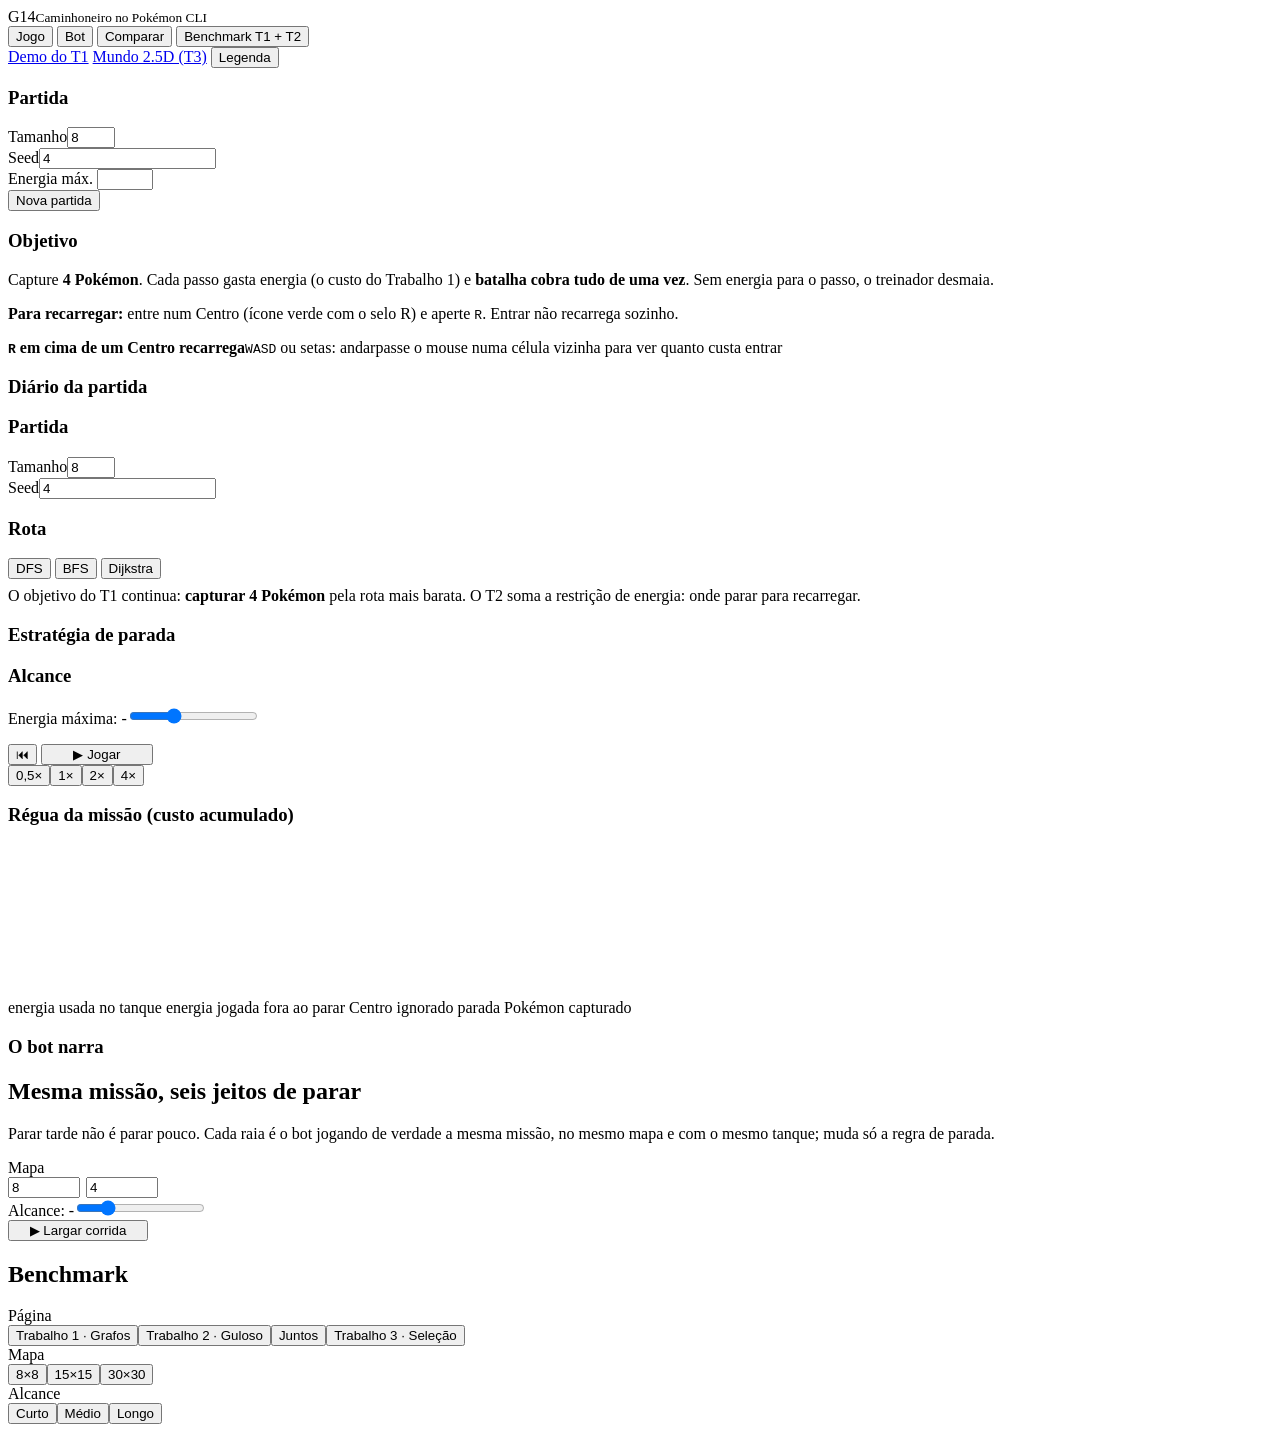
==== webdemo/static/index.html @ bac6c425 "Benchmark do T3 na interface, links para o Mundo 2.5D e rota dos graficos" ====
<!doctype html>
<html lang="pt-BR">
<head>
<meta charset="utf-8">
<meta name="viewport" content="width=device-width,initial-scale=1">
<title>G14 · Caminhoneiro no Pokémon CLI</title>
<link rel="icon" href="data:image/svg+xml,%3Csvg xmlns='http://www.w3.org/2000/svg' viewBox='0 0 32 32'%3E%3Ccircle cx='16' cy='16' r='14' fill='%2312b7a3'/%3E%3Ctext x='16' y='21' text-anchor='middle' font-size='14' font-weight='800' fill='%2304231f' font-family='monospace'%3EG%3C/text%3E%3C/svg%3E">
<link rel="stylesheet" href="/static/css/t2.css">
</head>
<body>

<header class="top">
  <div class="brand">G14<small>Caminhoneiro no Pokémon CLI</small></div>
  <nav class="tabs" id="tabs">
    <button class="tab-btn on" data-tab="jogo">Jogo</button>
    <button class="tab-btn" data-tab="bot">Bot</button>
    <button class="tab-btn" data-tab="comparar"><span class="dot"></span>Comparar</button>
    <button class="tab-btn" data-tab="bench">Benchmark <span class="wait">T1 + T2</span></button>
  </nav>
  <div class="spacer"></div>
  <a class="ghost" href="/t1" title="A demo do Trabalho 1, como era">Demo do T1</a>
  <a class="ghost" href="/mundo.html?size=12&seed=1" title="O jogo 2.5D do Trabalho 3">Mundo 2.5D (T3)</a>
  <button class="ghost" id="btn-legenda">Legenda</button>
</header>

<main>

<!-- ============ JOGO ============ -->
<section class="tab on" id="tab-jogo">
  <div class="cols">
    <div class="side left">
      <div class="panel">
        <h3>Partida</h3>
        <div class="field"><label for="j-size">Tamanho</label><input type="number" id="j-size" value="8" min="3" max="40"></div>
        <div class="field"><label for="j-seed">Seed</label><input type="number" id="j-seed" value="4" min="0"></div>
        <div class="field"><label for="j-energia">Energia máx. <small id="j-energia-dica"></small></label><input type="number" id="j-energia" min="1" max="300"></div>
        <div class="presets" id="j-presets"></div>
        <button class="btn primary block" id="j-novo">Nova partida</button>
      </div>
      <div class="panel">
        <h3>Objetivo</h3>
        <p>Capture <b style="color:var(--text)" data-meta>4 Pokémon</b>. Cada passo gasta energia (o custo do Trabalho 1) e <b style="color:var(--text)">batalha cobra tudo de uma vez</b>. Sem energia para o passo, o treinador desmaia.</p>
        <p><b style="color:var(--jade)">Para recarregar:</b> entre num Centro (ícone verde com o selo R) e aperte <kbd>R</kbd>. Entrar não recarrega sozinho.</p>
      </div>
    </div>
    <div class="stage">
      <div class="hud" id="j-hud"></div>
      <div class="mapslot"><div class="mapwrap" id="j-map"></div></div>
      <div class="hint"><span><b style="color:var(--jade)"><kbd>R</kbd> em cima de um Centro recarrega</b></span><span><kbd>W</kbd><kbd>A</kbd><kbd>S</kbd><kbd>D</kbd> ou setas: andar</span><span>passe o mouse numa célula vizinha para ver quanto custa entrar</span></div>
    </div>
    <div class="side right">
      <div class="panel"><h3>Diário da partida</h3><ul class="feed" id="j-feed"></ul></div>
    </div>
  </div>
</section>

<!-- ============ BOT ============ -->
<section class="tab" id="tab-bot">
  <div class="cols">
    <div class="side left">
      <div class="panel">
        <h3>Partida</h3>
        <div class="field"><label for="b-size">Tamanho</label><input type="number" id="b-size" value="8" min="3" max="40"></div>
        <div class="field"><label for="b-seed">Seed</label><input type="number" id="b-seed" value="4" min="0"></div>
      </div>
      <div class="panel">
        <h3>Rota</h3>
        <div class="seg" id="b-algo" style="width:100%">
          <button data-a="dfs" style="flex:1;text-align:center">DFS</button>
          <button data-a="bfs" style="flex:1;text-align:center">BFS</button>
          <button data-a="dijkstra" class="on" style="flex:1;text-align:center">Dijkstra</button>
        </div>
        <p style="margin-top:8px">O objetivo do T1 continua: <b style="color:var(--text)">capturar <span data-meta>4 Pokémon</span></b> pela rota mais barata. O T2 soma a restrição de energia: onde parar para recarregar.</p>
      </div>
      <div class="panel">
        <h3>Estratégia de parada</h3>
        <div class="seg col" id="b-estr"></div>
      </div>
      <div class="panel">
        <h3>Alcance</h3>
        <div class="field"><label for="b-alc">Energia máxima: <span id="b-alc-v">-</span></label><input type="range" id="b-alc" min="1" max="300" value="100"></div>
        <div class="presets" id="b-presets"></div>
        <p class="aviso-alcance" id="b-alc-aviso"></p>
      </div>
    </div>
    <div class="stage">
      <div class="hud" id="b-hud"></div>
      <div class="mapslot"><div class="mapwrap" id="b-map"></div></div>
      <div class="transport">
        <button class="btn" id="b-reset" title="Reiniciar">⏮</button>
        <button class="btn primary" id="b-play" style="min-width:112px">▶ Jogar</button>
        <div class="seg" id="b-speed" style="margin-left:auto"><button data-s="0.5">0,5×</button><button data-s="1" class="on">1×</button><button data-s="2">2×</button><button data-s="4">4×</button></div>
      </div>
      <div class="ruler-wrap">
        <div class="panel">
          <h3>Régua da missão (custo acumulado)</h3>
          <svg id="b-ruler"></svg>
          <div class="legend-row">
            <span><i style="background:var(--jade)"></i>energia usada no tanque</span>
            <span><i style="background:var(--amber);opacity:.6"></i>energia jogada fora ao parar</span>
            <span><i style="background:#3a4658;width:4px;height:12px;border-radius:1px"></i>Centro ignorado</span>
            <span><i style="background:var(--jade);width:8px;height:14px;border-radius:2px"></i>parada</span>
            <span><i style="background:var(--amber);width:10px;height:10px;border-radius:2px;transform:rotate(45deg)"></i>Pokémon capturado</span>
          </div>
        </div>
      </div>
    </div>
    <div class="side right">
      <div class="panel"><h3>O bot narra</h3><ul class="feed" id="b-feed"></ul></div>
    </div>
  </div>
</section>

<!-- ============ COMPARAR ============ -->
<section class="tab" id="tab-comparar">
  <div class="cmp-head">
    <div>
      <h1>Mesma missão, seis jeitos de parar</h1>
      <p>Parar tarde não é parar pouco. Cada raia é o bot jogando de verdade a mesma missão, no mesmo mapa e com o mesmo tanque; muda só a regra de parada.</p>
    </div>
    <div class="cmp-ctl">
      <div class="field"><label for="c-size">Mapa</label>
        <div style="display:flex;gap:6px"><input type="number" id="c-size" value="8" min="3" max="40" style="width:64px" aria-label="Tamanho"><input type="number" id="c-seed" value="4" min="0" style="width:64px" aria-label="Seed"></div>
      </div>
      <div class="field"><label for="c-alc">Alcance: <span id="c-alc-v">-</span></label><input type="range" id="c-alc" min="1" max="300" value="64"></div>
      <div class="presets" id="c-presets"></div>
      <button class="btn primary" id="c-go" style="min-width:140px">▶ Largar corrida</button>
    </div>
  </div>
  <div class="lanes" id="c-lanes"></div>
  <div class="verdict" id="c-verdict"></div>
</section>

<!-- ============ BENCHMARK ============ -->
<section class="tab" id="tab-bench">
  <div class="cmp-head">
    <div>
      <h1>Benchmark</h1>
      <p id="bn-sub"></p>
    </div>
    <div class="cmp-ctl">
      <div class="field"><label>Página</label>
        <div class="seg" id="bn-page"><button data-p="t1" class="on">Trabalho 1 · Grafos</button><button data-p="t2">Trabalho 2 · Guloso</button><button data-p="ac">Juntos</button><button data-p="t3">Trabalho 3 · Seleção</button></div>
      </div>
      <div class="field" id="bn-size-wrap"><label>Mapa</label>
        <div class="seg" id="bn-size"><button data-s="8">8×8</button><button data-s="15" class="on">15×15</button><button data-s="30">30×30</button></div>
      </div>
      <div class="field" id="bn-alc-wrap"><label title="Fração do custo da rota do Dijkstra: 30%, 50% e 75%">Alcance</label>
        <div class="seg" id="bn-alc"><button data-a="curto">Curto</button><button data-a="medio" class="on">Médio</button><button data-a="longo">Longo</button></div>
      </div>
    </div>
  </div>
  <div class="bn-body" id="bn-body"></div>
</section>

</main>

<aside class="drawer" id="dr-legenda"></aside>
<div class="tip" id="tip"></div>

<script type="module" src="/static/js/main.js"></script>
</body>
</html>
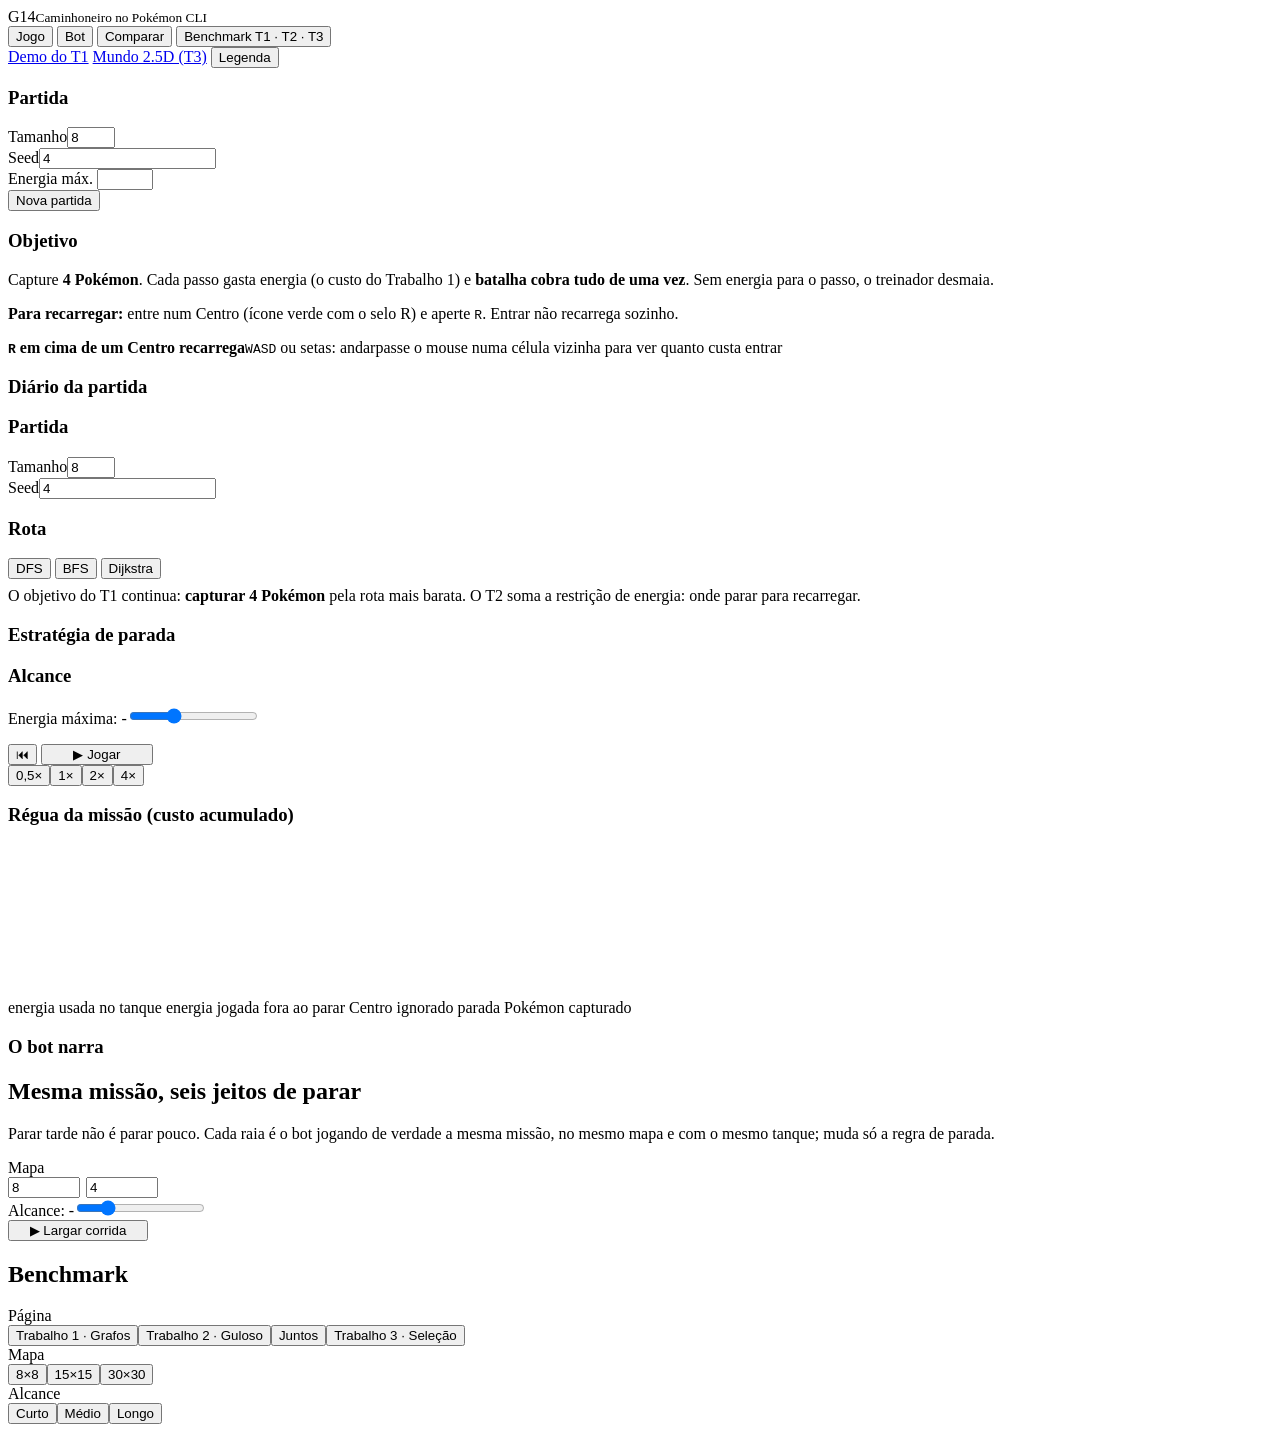
==== commit e29a0201: "Benchmark T3: grafico nativo em SVG com cartoes de destaque e seletores Troca os 5 SVGs do matplotli" ====
--- a/webdemo/static/index.html
+++ b/webdemo/static/index.html
@@ -15,7 +15,7 @@
     <button class="tab-btn on" data-tab="jogo">Jogo</button>
     <button class="tab-btn" data-tab="bot">Bot</button>
     <button class="tab-btn" data-tab="comparar"><span class="dot"></span>Comparar</button>
-    <button class="tab-btn" data-tab="bench">Benchmark <span class="wait">T1 + T2</span></button>
+    <button class="tab-btn" data-tab="bench">Benchmark <span class="wait">T1 · T2 · T3</span></button>
   </nav>
   <div class="spacer"></div>
   <a class="ghost" href="/t1" title="A demo do Trabalho 1, como era">Demo do T1</a>
